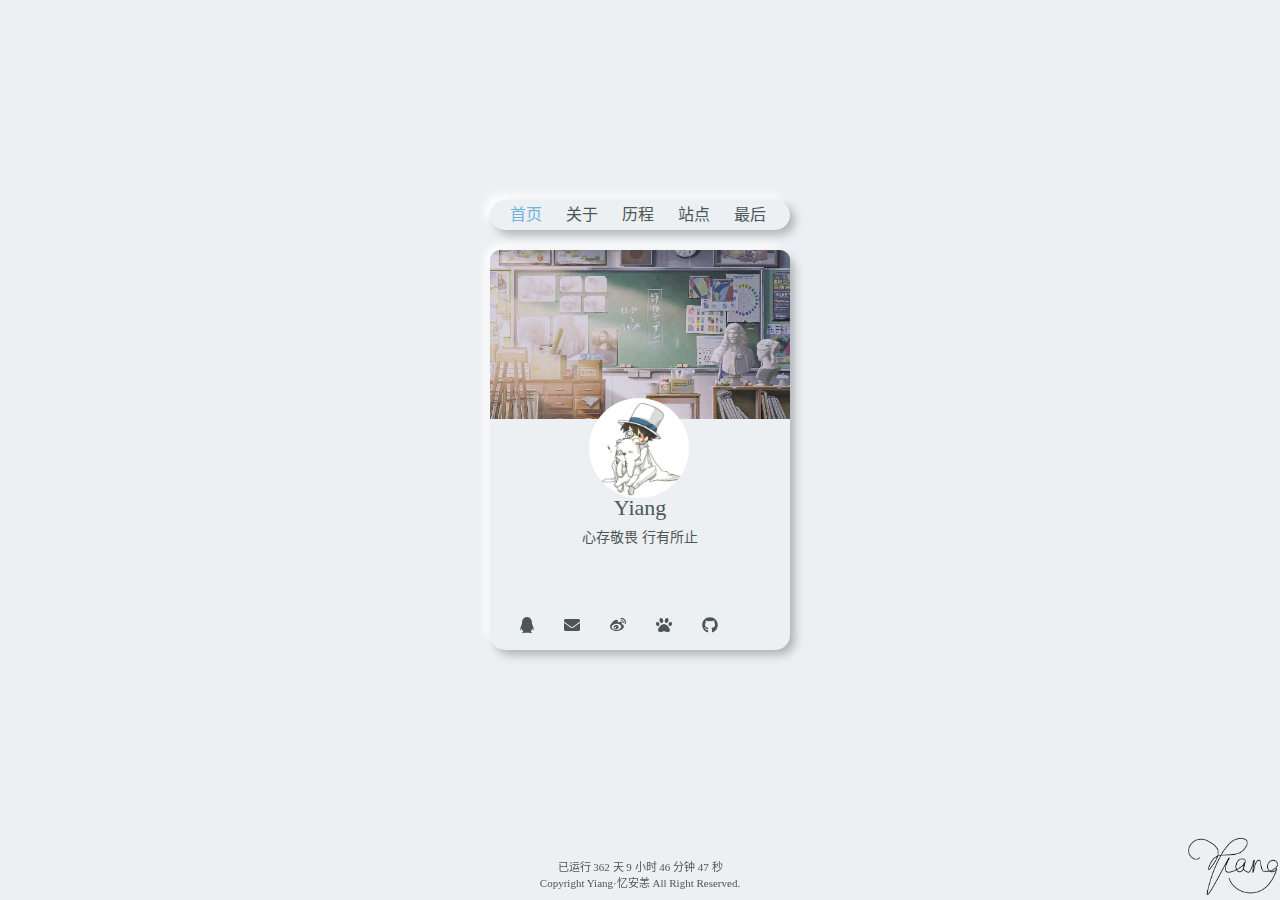
==== index.html @ 58bf8e08 "Add files via upload" ====
<!DOCTYPE html>
<html lang="zh-CN">

<head>
  <title>Yiang·忆安恙</title>
  <meta charset="utf-8" name="viewport"
    content="width=device-width, initial-scale=1, maximum-scale=1, user-scalable=no">
  <meta name="KEYWords" contect="Yiang的主页,忆安恙的主页,忆安恙,Yiang">
  <meta name="DEscription" contect="忆安恙的个人引导页">
  <meta name="Author" contect="Yiang·忆安恙">
  <meta name="Robots" contect="all">
  <meta name="baidu-site-verification" content="code-0yDveaYEZm" />
  <link rel="icon" type="image/x-ico" href="/images/yiang.ico" />
  <link rel="stylesheet" href="css/style.css">
  <link rel="preload" href="//at.alicdn.com/t/font_2791278_zftgvpwr8km.woff2" as="font" type="font/woff2"
    crossorigin="anonymous">
  <link rel="stylesheet" href="//at.alicdn.com/t/font_2791278_zftgvpwr8km.css">
</head>

<body>
  <div class="container">
    <!-- 主体开始 -->
    <div class="hander">
      <!-- 导航开始 -->
      <nav id="nav-menu">
        <a href="Javascript:void(0);" data-rel="home-me-section" class="active">首页</a>
        <a href="Javascript:void(0);" data-rel="about-exp-section">关于</a>
        <a href="Javascript:void(0);" data-rel="course-exp-section">历程</a>
        <a href="Javascript:void(0);" data-rel="website-exp-section">站点</a>
        <a href="Javascript:void(0);" data-rel="yiang-self-section">最后</a>
      </nav>
    </div><!-- 导航结束 -->
    <div class="content">
      <!-- 内容开始 -->
      <section class="home-me-section active-section">
        <!-- 首页开始 -->
        <div class="main">
          <!-- 首页内容 -->
          <img src="images/gy.webp" class="bgo">
          <img src="images/avatar.jpg" class="ato" onclick="alert('戳我干嘛 ￣へ￣')">
          <div class="name" onclick="javascript:this.innerHTML=(this.innerHTML=='Yiang'?'忆安恙':'Yiang');">Yiang</div>
          <div class="motto" onclick="javascript:this.innerHTML=(this.innerHTML=='心存敬畏 行有所止'?'学无止境 勇攀高峰':'心存敬畏 行有所止');">
            心存敬畏 行有所止</div>
          <div class="navo">
            <ul>
              <li><a href="https://qm.qq.com/cgi-bin/qm/qr?k=M-BLTF5rnTqwoP1SE7zLP_zsihvTj4y2&noverify=0
                  " target="_blank"><i class="fab fa-qq" onclick="alert('点击加我(*/ω＼*)')"></i></a></li><!-- QQ -->
              <li><a href="Javascript:void(0);"><i class="fas fa-envelope"
                    onclick="alert('古董店，有事请留言\n邮箱地址hhy@yiang.store\n期待收到大家的来信٩(๑❛ᴗ❛๑)۶')"></i></a></li><!-- 邮箱 -->
              <li><a href="Javascript:void(0);"><i class="fab fa-weibo"
                    onclick="alert('我的微博没有我的博客好看(〃´-ω･)\n去我的博客网站吧')"></i></a></li><!-- 微博 -->
              <li><a href="Javascript:void(0);"><i class="fas fa-paw" onclick="alert('正在加入百度SEO，敬请期待(*/ω＼*)')"></i></a>
              </li>
              <!--百度-->
              <!-- <li><a href="Javascript:void(0);"><i class="fab fa-twitter " onclick="alert('别戳了还没注册呢o(▼皿▼メ;)o')"></i></a></li>twitter -->
              <li><a href="https://www.facebook.com/profile.php?id=100069541862028" target="_blank"><i
                    class="iconfont icon-facebook" onclick="alert('浪迹全球\nFacebook极度缺少好友动态哦\n另外，翻墙教程在博客里有')"></i></a>
              </li>
              <li><a href="https://github.com/hhy-2021" target="_blank"><i class="fab fa-github"
                    onclick="alert('GitHub收藏和制作很多好玩的前端项目（小菜鸡一个😀），要的尽管fork，欢迎参观~(oﾟvﾟ)ノ')"></i></a></li><!-- github -->
            </ul>
          </div>
        </div><!-- 首页内容结束 -->
      </section><!-- 首页结束 -->


      <section class="about-exp-section">
        <!-- 关于开始 -->
        <div class="main">
          <!-- 关于内容 -->
          <img src="images/bgt3.jpeg" class="bgt">
          <!-- <img src="https://q1.qlogo.cn/g?b=qq&nk=3194703513&s=640" class="ats"> -->
          <div id=box222>
            <div class="about">
              <p>酷爱研究各种数码和黑科技，
                <br>自学感兴趣的一切东西，
                <br>虽然没进行过任何系统化的学习，
                <br>也努力去解决遇到的各种问题。
              </p>
            </div>
            <div class="about" style="margin-top:10px;">
              <p>实际上，这个小网页并不是我第一个网站，虽然看着很像。
                <br>这个网页只是为了填充域名的空白，以及当作一个门面。
                <br>在我刚接触网络的时候就想着，让别人能在网上搜索得到我。
                <br>所以当我发现可以拿GitHub Pages 来发布静态网站时立马就注册了域名。
                <br>关于我在全网的名字，想了很久，最后确定为YIANG【忆安恙】，域名后缀选了【.store】，小店的感觉。
                <br>最开始，我部署了一个博客网站，开始写一些记事或者感想。后来写的越来越多，思考的也越来越多。
                <br>从一开始写东西，到输出一些比较有意义的信息。也有可能哪天我成为了一个up主。

                <br><br>我想要的实现的还有很多，所以才要不断努力啊😋悄悄告诉你，每半年我都会发布新作品哦！
              </p>

            </div>
          </div>
        </div><!-- 关于内容结束 -->

      </section><!-- 关于结束 -->

      <section class="course-exp-section">
        <!-- 历程开始 -->
        <div class="main">
          <!-- 历程内容 -->
          <img src="images/bgt3.jpeg" class="bgt">
          <!-- <img src="https://q1.qlogo.cn/g?b=qq&nk=3194703513&s=640" class="ats"> -->
          <div class="box">
            <div id="boxs">
              <div class="track-list">
                <!-- 时间轴开始 -->
                <ul>
                  <li>
                    <i class="node-icon"><img src="images/tbl.svg"></i>
                    <span class="time" style="color:#2ECC71">2021-9-7</span>
                    <span class="txt" style="color:#2ECC71">个人网站拟建完成，域名www.yiang.store</span>
                  </li>

                  <li>
                    <i class="node-icon"><img src="images/tb.svg"></i>
                    <span class="time">2021-8-19</span>
                    <span class="txt">原博客网站更新同时，筹划搭建一个新的网页，设为www域名并作为个人主页</span>
                  </li>

                  <li>
                    <i class="node-icon"><img src="images/tb.svg"></i>
                    <span class="time">2021-4-25</span>
                    <span class="txt">基于兴趣和伟大的计划，开始学习一些Web前端的小知识并应用</span>
                  </li>

                  <li>
                    <i class="node-icon"><img src="images/tb.svg"></i>
                    <span class="time">2021-3-13</span>
                    <span class="txt">加入吾爱破解论坛。除了获取资源外，也经常看一些大佬的项目以及对操作系统更加熟悉</span>
                  </li>

                  <li>
                    <i class="node-icon"><img src="images/tb.svg"></i>
                    <span class="time">2021-3</span>
                    <span class="txt">在GitHub看一些好玩的项目，开始熟悉GitHub，以及GitHub Pages</span>
                  </li>

                  <li>
                    <i class="node-icon"><img src="images/tbl.svg"></i>
                    <span class="time">2021-2-22</span>
                    <span class="txt">建立第一个网站（现博客网站）https://blog.yiang.store</span>
                  </li>

                  <li>
                    <i class="node-icon"><img src="images/tbl.svg"></i>
                    <span class="time">2021-2-22</span>
                    <span class="txt">在阿里云注册域名yiang.store，随之很多东西伴随域名展开</span>
                  </li>

                  <li>
                    <i class="node-icon"><img src="images/tbl.svg"></i>
                    <span class="time">2020-12-26</span>
                    <span class="txt">注册微信公众号，取名忆安恙。本意为记录生活，后被博客取缔。</span>
                  </li>

                  <li>
                    <i class="node-icon"><img src="images/tb.svg"></i>
                    <span class="time">2020-5</span>
                    <span class="txt">疫情时期，没事经常逛一些线上课程。很皮毛地见识到了各职业领域的一些技能，平面设计、3D建模、编程等等</span>
                  </li>

                  <li>
                    <i class="node-icon"><img src="images/tb.svg"></i>
                    <span class="time">2020-4</span>
                    <span class="txt">疫情网课时期，开始使用js脚本。接触到了互联网的一些比较奇怪的东西</span>
                  </li>

                  <li>
                    <i class="node-icon"><img src="images/tb.svg"></i>
                    <span class="time">2019-11</span>
                    <span class="txt">双十一期间，从京东挂脚本开始，除了薅羊毛，也开阔了在互联网领域的视野</span>
                  </li>

                  <li>
                    <i class="node-icon"><img src="images/tb.svg"></i>
                    <span class="time">2019-10-24</span>
                    <span class="txt">买了电脑，开始琢磨怎么利益最大化，初步认识电脑(梦开始的地方)</span>
                  </li>

                  <li>
                    <i class="node-icon"><img src="images/tb.svg"></i>
                    <span class="time">2019</span>
                    <span class="txt">开始浪迹于互联网各大平台。</span>
                  </li>

                </ul>
              </div><!-- 时间轴结束 -->
            </div>
          </div>
          <div style="color:#aaa;text-align:center;font-size:10px">
            注: 上下滑动查看历史进程
          </div>
        </div><!-- 历程内容结束 -->
      </section><!-- 历程结束 -->


      <section class="website-exp-section">
        <!-- 站点开始 -->
        <div class="main">
          <!-- 站点内容开始 -->
          <img src="images/bgt3.jpeg" class="bgt">
          <!-- <img src="https://q1.qlogo.cn/g?b=qq&nk=3194703513&s=640" class="ats"> -->
          <div class="box">
            <div id="boxs">
              <ul>
                <li>
                  <!--
                  <a href="http://imlwj.cn" target="_blank">
                    <div class="web">小k博客</div>
                  </a>
                  <a href="http://k.wslwj.top/RE" target="_blank">
                    <div class="web">在线燃鹅工具</div>
                  </a>
                  <a href="https://xk319.52dg.cn" target="_blank">
                    <div class="web">QQ等级代挂</div>
                  </a>
                  <a href="https://thoughts.teambition.com/share/60cace46c998b4004610a906" target="_blank">
                    <div class="web">自选商城</div>
                  </a>
                  <a href="https://mp.weixin.qq.com/s/5jEFtNsxHDjj9rSSVGcsyA" target="_blank">
                    <div class="web">公众号合集</div>
                  </a>
                  <a href="https://gylwj.rth.app" target="_blank">
                    <div class="web">支付页面</div>
                  </a>
                  <a href="https://media.om.qq.com/author?id=MYXCzsFyY-JFyFgIdkCq95Ug0" target="_blank">
                    <div class="web">企鹅号主页</div>
                  </a>
                  <a href="https://csgy.rthe.xyz/640.png" target="_blank">
                    <div class="web">官方公众号</div>
                  </a>站点8-->
                  <a href="https://blog.yiang.store" target="_blank">
                    <div class="web">Yiang's Blog</div>
                  </a><!-- 站点1 -->
                  <!-- <div class="web" onclick="alert('敬请期待')">敬请期待</div>
                  <div class="tips">所有站点均正常运行</div> -->
                  <font size=2>我的博客网站，耗费了我大量的精力时间来维护和建设。
                    <br><br>当然，不像一些技术大佬的那么多高级开发日志，我只是个普普通通的站长，也没那么多专业知识。
                    <br><br>那更像是我学习写作以及写一些乱七八糟的东西的地方（。＾▽＾）因此也更显得真实与大众。
                    <br><br>如果你想了解我的博客记录了啥，可点击上方按钮进入~
                    <br><br>公众号【忆安恙】，虽然现在啥也没有<br><br>
                  </font>
                </li>
              </ul>
              <img src="/images/blog.png" alt="Yiang博客图片" width="233px">

            </div><!-- 站点内容结束 -->
          </div>
          <div style="color:#aaa;text-align:center;font-size:10px">
            如果你三个月后再来看看，保证让你大吃一惊
          </div>
        </div>
      </section><!-- 站点结束 -->

      <section class="yiang-self-section">
        <div class="main">
          <img src="images/zy.webp" class="bgt">
          <div id="box3">
            <div class="zuihou">
              <p>
                不知道在看的你是在哪里看到或发现这个页面？
                <br>可能是来自我的<del>装逼</del>分享，可能在某个社交平台发现，也可能在网上冲浪的时候看到。
                <br>在一些小伙伴眼里，能在我这里学到东西，真的很令我欣慰啊。所以我有时候也在想要不要做一个以大众视角、专门来分享我的见解或教程的网站。
                <br>不过以我现在的能力也多少有点差距，所以如果你有类似的想法，或许我们可以一起改变世界。
              </p>
            </div>
          </div>
        </div>

    </div><!-- 内容结束 -->
  </div><!-- 主体结束 -->

  <img src="images/yiang.png" style="width:90px;right:2px;position:fixed;bottom:5px;"><!-- 右下角国旗 -->
  <div class="footer">
    <!-- 底部版权 -->
    <span id="sitetime"></span><!-- 运行时间 -->
    <br>Copyright Yiang·忆安恙 All Right Reserved.
    <!-- <br><a href="https://857.rthe.xyz" target="_blank">小k网络历史导航</a> -->
  </div><!-- 版权结束 -->

  <div id="tp-weather-widget"></div><!-- 天气插件 -->
  <script>

    (function (a, h, g, f, e, d, c, b) { b = function () { d = h.createElement(g); c = h.getElementsByTagName(g)[0]; d.src = e; d.charset = "utf-8"; d.async = 1; c.parentNode.insertBefore(d, c) }; a["SeniverseWeatherWidgetObject"] = f; a[f] || (a[f] = function () { (a[f].q = a[f].q || []).push(arguments) }); a[f].l = +new Date(); if (a.attachEvent) { a.attachEvent("onload", b) } else { a.addEventListener("load", b, false) } }(window, document, "script", "SeniverseWeatherWidget", "//cdn.sencdn.com/widget2/static/js/bundle.js?t=" + parseInt((new Date().getTime() / 100000000).toString(), 10)));
    window.SeniverseWeatherWidget('show', {
      flavor: "bubble",
      location: "WX4FBXXFKE4F",
      geolocation: true,
      language: "zh-Hans",
      unit: "c",
      theme: "auto",
      token: "ac1d036a-99f3-4f88-ae98-f795bb93a9f0",
      hover: "disabled",
      container: "tp-weather-widget"
    })
  </script><!-- 天气插件结束 -->
  <script src="js/index.js"></script><!-- 核心插件 -->
  <script src="js/all.js"></script><!-- 图标库 -->
  <script src="js/Sitetime.js"></script><!-- 运行时间 -->
  <script src="js/Mouse.js"></script><!-- 点击烟花特效 -->
</body>

</html>
---- css/style.css ----
* {
    margin: 0;
    padding: 0;
    color:#4D5656;
  }
  a {
    -webkit-tap-highlight-color: rgba(255, 255, 255, 0);
    -webkit-user-select: none;
    -moz-user-focus: none;
    -moz-user-select: none;
    text-decoration: none;
  }
  ul li {
    list-style: none;
  }
  nav a{
    margin-left:20px;
  }
  nav a.active{
    color: #71b3dd;
  }
  body {
    background-color: #ecf0f3;
    }
  .container {
    width: 300px;
    height: 500px;
    position: absolute;
    top: 50%;
    left: 50%;
    z-index:1;
    -webkit-transform: translate(-50%, -50%);
    -moz-transform: translate(-50%, -50%);
    -ms-transform: translate(-50%, -50%);
    -o-transform: translate(-50%, -50%);
    transform: translate(-50%, -50%);
  }
  .hander {
    width: 100%;
    height: 30px;
    line-height:30px;
    z-index:1;
    background-color: #ecf0f3;
    border-radius: 15px;
    box-shadow: 5px 5px 10px #b1b4b6,
      -5px -5px 10px #ffffff;
  }
  .content {
    width: 100%;
    height: 400px;
    margin-top:20px;
    background-color: #ecf0f3;
    border-radius: 15px;
    box-shadow: 5px 5px 10px #b1b4b6,
      -5px -5px 10px #ffffff;
  }
  .content section{
    position: absolute;
    opacity: 0;
    transition: .4s ease-out;
  }
  .content section.active-section{
    opacity: 1;
  }
  .main {
    width: 300px;
    height: 400px;
    z-index:1;
    display:inline-block;
    position:relative;
    overflow: hidden;
    /* overflow-x: hidden;
    overflow-y: scroll; */
    border-radius: 10px;
  }
  .bgo {
    background-repeat: no-repeat;
    background-size: cover;
    width:100%;
  }
  .bgt {
    /* margin-bottom:40px; */
    /* 菜单下部与文字的间隔 */
    background-repeat: no-repeat;
    background-size: cover;
    width:100%;
  }
  .ato {
    width: 100px;
    height: 100px;
    position: absolute;
    top: 37%;
    left: 33%;
    border-radius: 50%;
  }
  .ats {
    width: 60px;
    height: 60px;
    position: absolute;
    top: 70px;
    left: 120px;
    border-radius: 50%;
    animation: light 4s ease-in-out infinite;
    transition: 0.5s;
  }
    .ats:hover {
    transform: scale(1.15) rotate(720deg);
  }
  .name {
    margin:0 auto;
    margin-top: 75px;
    height:20px;
    width:80px;
    line-height:20px;
    font-size: 22px;
    text-align: center;
  }
  .motto{
    margin:0 auto;
    font-size: 14px;
    text-align: center;
    margin-top:10px;
    width:130px;
    height:20px;
    line-height:20px;
  }
  .navo{
    text-align:center;
    position:fixed;
    bottom:65px;
  }
  .navo ul li{
    /* 底部按钮 */
    float:left;
    margin-left:30px;
    animation: light 4s ease-in-out infinite;
    transition: 0.5s;
  }
  .navo ul li:hover {
    transform: scale(1.15) rotate(720deg);
  }
  .about{
    font-size:12px;
    padding:10px;
    margin:40px;
    margin-top:0px;
    margin-bottom:0px;
    border-radius: 15px;
    background: #ecf0f3;
    box-shadow: inset 5px 5px 10px #b1b4b6,
      inset -5px -5px 10px #ffffff;
  }
  .zuihou{
    font-size:12px;
    padding:10px;
    margin:30px;
    margin-top:0px;
    margin-bottom:0px;
    border-radius: 15px;
    background: #ecf0f3;
    box-shadow: inset 5px 5px 10px #b1b4b6,
      inset -5px -5px 10px #ffffff;
  }
  .box{
    margin:20px;
    margin-top:0px;
    border-radius: 15px;
    padding:10px;
    margin-bottom:5px;
    background: #ecf0f3;
    box-shadow: inset 5px 5px 10px #b1b4b6,
      inset -5px -5px 10px #ffffff;
  }
  #boxs{
    margin:0px;
    height: 250px;
    overflow-x: hidden;
    overflow-y: scroll;
  }
  #boxs::-webkit-scrollbar{
    width: 5px;
    height: 5px;
  }
  #boxs::-webkit-scrollbar-track{
    border-radius: 12px;
    background-color: #eee;
  }
  #boxs::-webkit-scrollbar-thumb{
    border-radius: 12px;
    background-color: #aaa;
  }
  /* 关于页设置图片下div */
  #box222{
    margin:0px;
    height: 288px;
    overflow-x: hidden;
    overflow-y: scroll;
  }
  #box222::-webkit-scrollbar{
    width: 5px;
    height: 5px;
  }
  #box222::-webkit-scrollbar-track{
    border-radius: 12px;
    background-color: #eee;
  }
  #box222::-webkit-scrollbar-thumb{
    border-radius: 12px;
    background-color: #aaa;
  }
  .track-list li {
    position: relative;
    padding: 10px 0 0 20px;
    margin-left:15px;
    border-left: 2px solid #aaa;
  }
  .track-list li .node-icon {
    position: absolute;
    left: -10px;
    top: 50%;
    height:18px;
    border-radius: 50%;
    background-color:#ecf0f3;
  }
  .track-list li .time {
    position: relative;
    font-size:12px;
    width:100%;
    top:4px;
    display: inline-block;
    vertical-align: middle;
  }
  .track-list li .txt {
    position: relative;
    font-size:12px;
    top: 2px;
    display: inline-block;
    vertical-align: middle;
  }
  .web{
    width:75%;
    height:20px;
    text-align:center;
    background: #fafafa 
    repeating-linear-gradient(-45deg,#fff,#fff 1.125rem,transparent 1.125rem,transparent 2.25rem);
    box-shadow:0 2px 5px rgba(0,0,0,.15);
    margin:0 auto;
    margin-top:0px;
    margin-bottom:20px;
    padding:10px;
    border-radius:5px;
    font-size:15px;
    font-weight: 900;
  }
  .tips{
    width:73%;
    border-bottom-right-radius: 2px;
    border-left: 4px solid #2ECC71;
    border-top-right-radius: 2px;
    margin: 0 auto;
    text-align:center;
    padding: 10px;
    position: relative;
    background-color: #f8f8f8;
    font-size:15px;
  }
  .footer{
    width:100%;
    margin: 0 auto;
    font-size:11px;
    text-align:center;
    position:fixed;
    bottom:10px;
  }
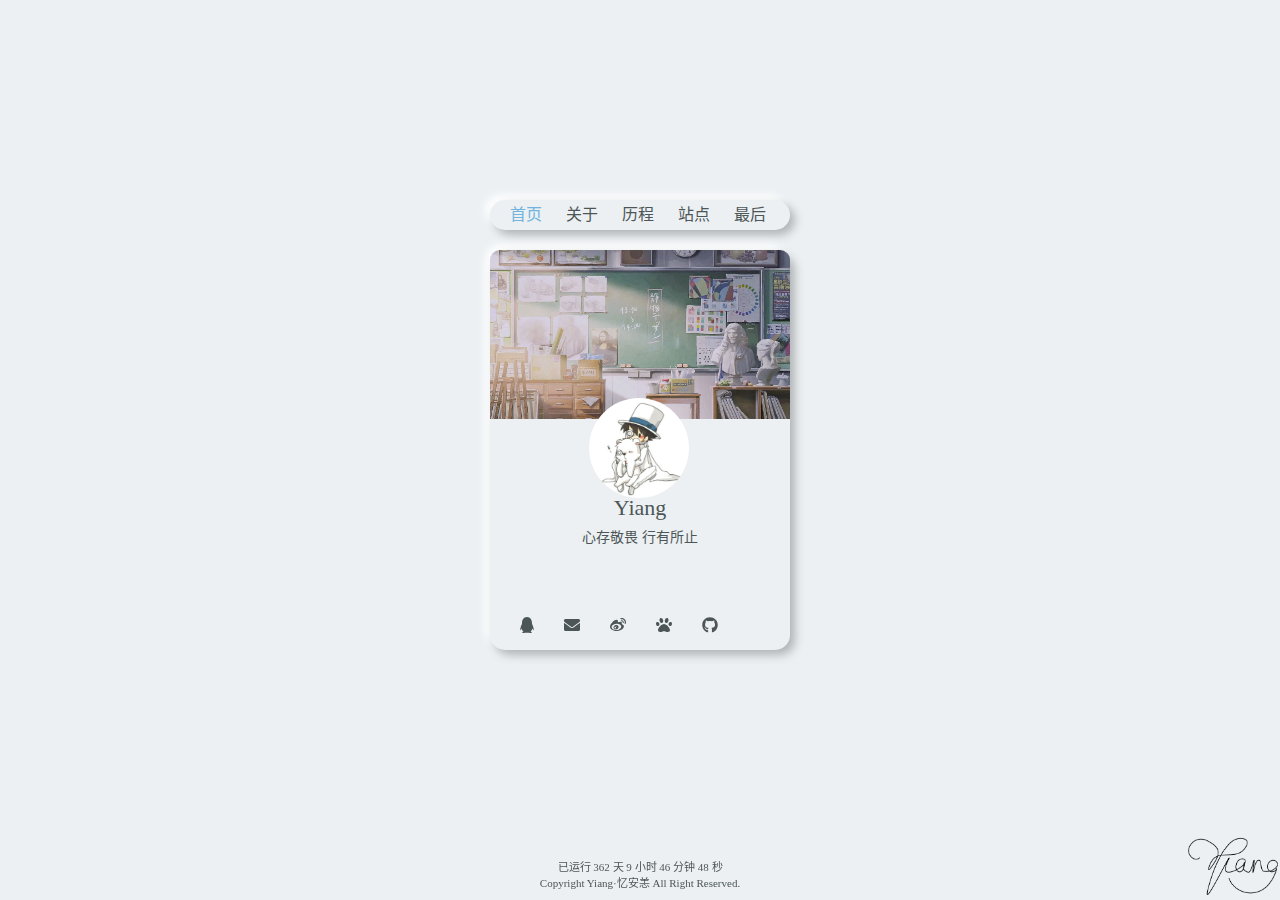
==== commit 76535de0: "修改一点点主页" ====
--- a/index.html
+++ b/index.html
@@ -49,7 +49,7 @@
                     onclick="alert('古董店，有事请留言\n邮箱地址hhy@yiang.store\n期待收到大家的来信٩(๑❛ᴗ❛๑)۶')"></i></a></li><!-- 邮箱 -->
               <li><a href="Javascript:void(0);"><i class="fab fa-weibo"
                     onclick="alert('我的微博没有我的博客好看(〃´-ω･)\n去我的博客网站吧')"></i></a></li><!-- 微博 -->
-              <li><a href="Javascript:void(0);"><i class="fas fa-paw" onclick="alert('正在加入百度SEO，敬请期待(*/ω＼*)')"></i></a>
+              <li><a href="Javascript:void(0);"><i class="fas fa-paw" onclick="alert('正在加入百度SEO，敬请期待(*/ω＼*)\n已经加入谷歌SEO，谷歌能搜素到我啦')"></i></a>
               </li>
               <!--百度-->
               <!-- <li><a href="Javascript:void(0);"><i class="fab fa-twitter " onclick="alert('别戳了还没注册呢o(▼皿▼メ;)o')"></i></a></li>twitter -->
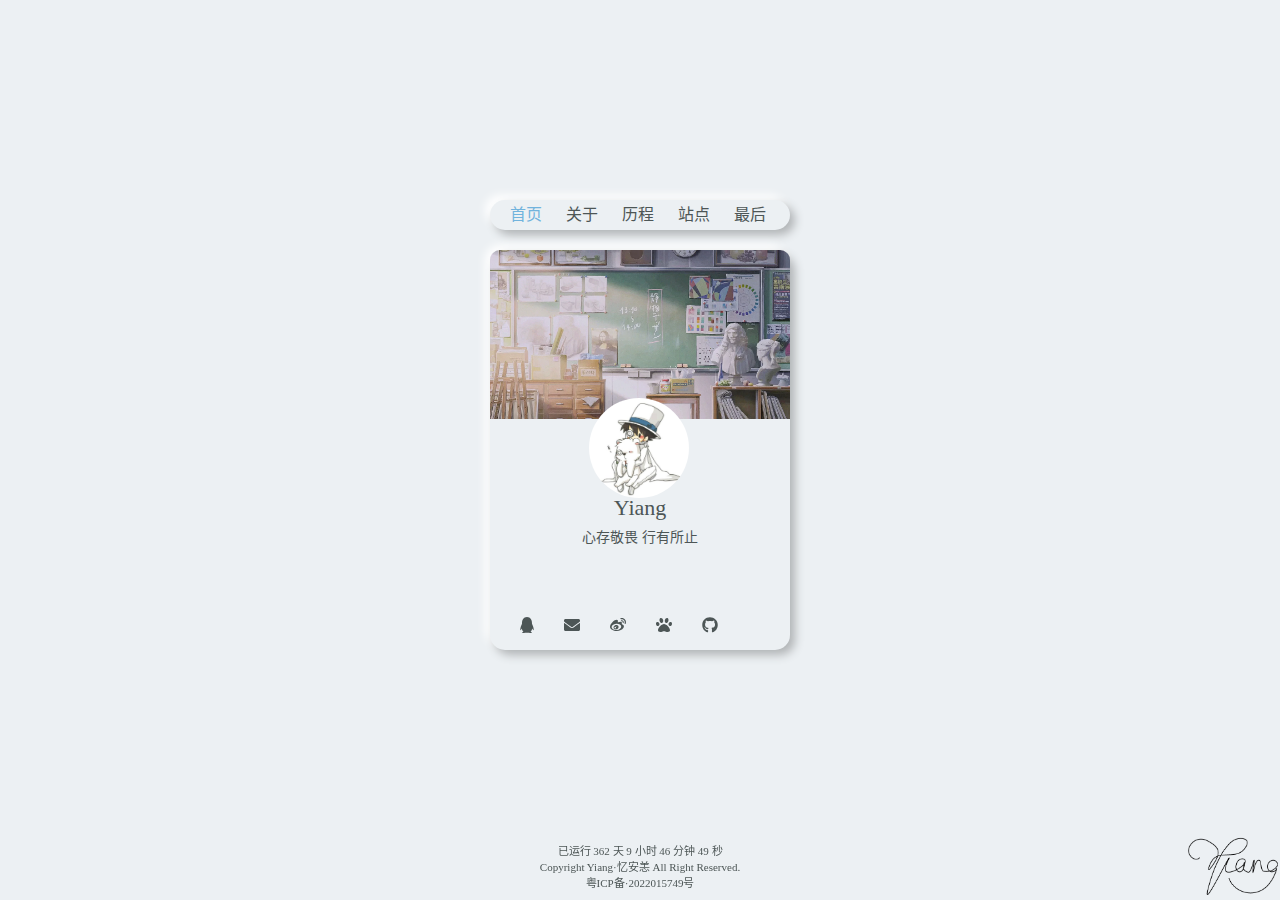
==== commit 4082c477: "“加了备案号”" ====
--- a/index.html
+++ b/index.html
@@ -277,7 +277,8 @@
     <!-- 底部版权 -->
     <span id="sitetime"></span><!-- 运行时间 -->
     <br>Copyright Yiang·忆安恙 All Right Reserved.
-    <!-- <br><a href="https://857.rthe.xyz" target="_blank">小k网络历史导航</a> -->
+    <br><a href="http://www.beian.miit.gov.cn/" target="_blank">粤ICP备·2022015749号</a>
+    <!-- https://857.rthe.xyz  小黑网络科技 -->
   </div><!-- 版权结束 -->
 
   <div id="tp-weather-widget"></div><!-- 天气插件 -->
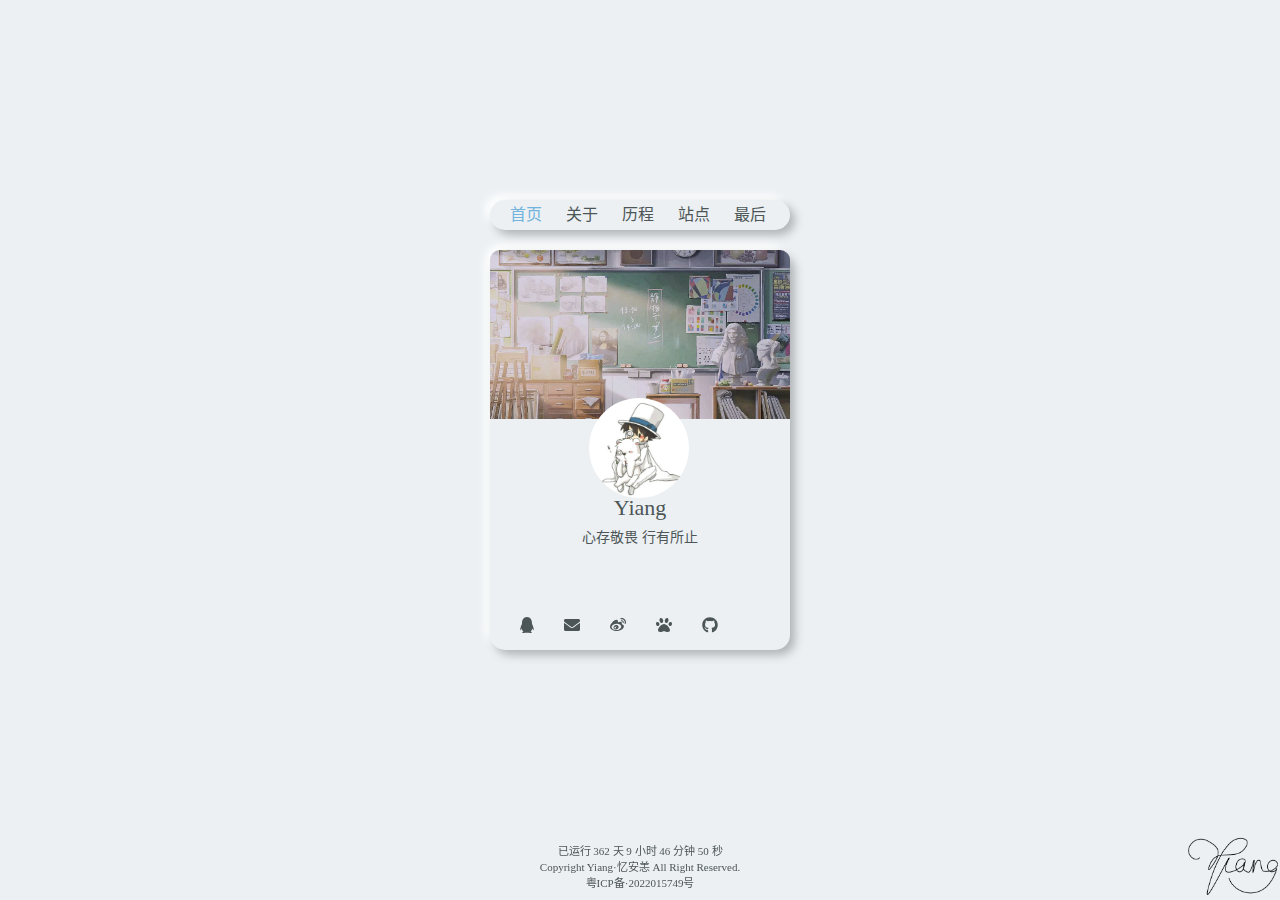
==== commit d71ae712: "备案链接修正" ====
--- a/index.html
+++ b/index.html
@@ -277,7 +277,7 @@
     <!-- 底部版权 -->
     <span id="sitetime"></span><!-- 运行时间 -->
     <br>Copyright Yiang·忆安恙 All Right Reserved.
-    <br><a href="http://www.beian.miit.gov.cn/" target="_blank">粤ICP备·2022015749号</a>
+    <br><a href="http://beian.miit.gov.cn/" target="_blank">粤ICP备·2022015749号</a>
     <!-- https://857.rthe.xyz  小黑网络科技 -->
   </div><!-- 版权结束 -->
 
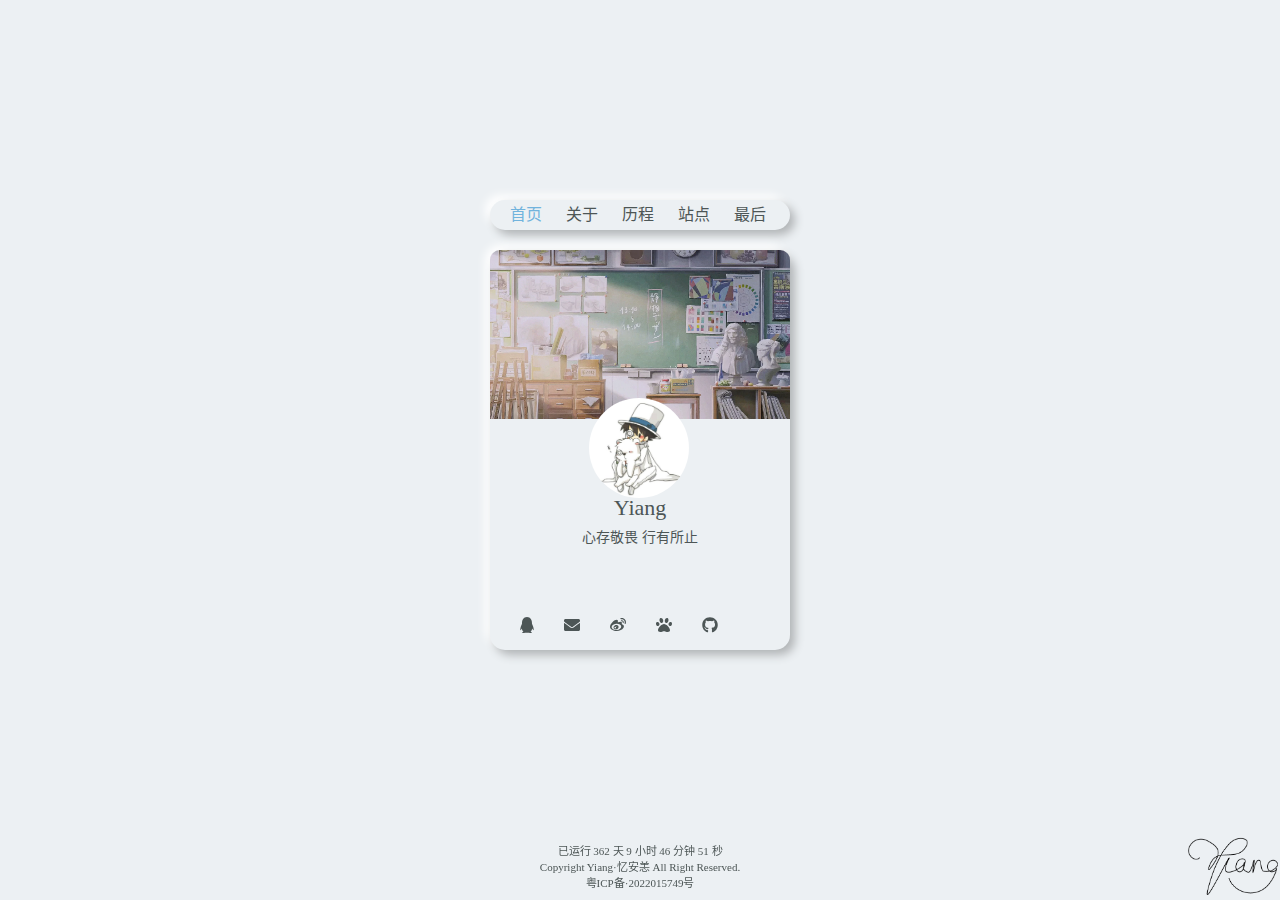
==== commit 783b113f: "更新" ====
--- a/index.html
+++ b/index.html
@@ -107,6 +107,19 @@
               <div class="track-list">
                 <!-- 时间轴开始 -->
                 <ul>
+
+                  <li>
+                    <i class="node-icon"><img src="images/tb.svg"></i>
+                    <span class="time">2022-10-3</span>
+                    <span class="txt">随着我对摄影的了解，我做了个网站展示我的摄影作品 photo.yiang.store</span>
+                  </li>
+
+                  <li>
+                    <i class="node-icon"><img src="images/tb.svg"></i>
+                    <span class="time">2022-8-1</span>
+                    <span class="txt">安恙科技工作室成立，我拥有了自己的营业执照</span>
+                  </li>
+
                   <li>
                     <i class="node-icon"><img src="images/tbl.svg"></i>
                     <span class="time" style="color:#2ECC71">2021-9-7</span>
@@ -231,6 +244,10 @@
                   <a href="https://csgy.rthe.xyz/640.png" target="_blank">
                     <div class="web">官方公众号</div>
                   </a>站点8-->
+                  <a href="https://photo.yiang.store" target="_blank">
+                    <div class="web">Yiang's 摄影作品网站</div>
+                  </a>
+
                   <a href="https://blog.yiang.store" target="_blank">
                     <div class="web">Yiang's Blog</div>
                   </a><!-- 站点1 -->
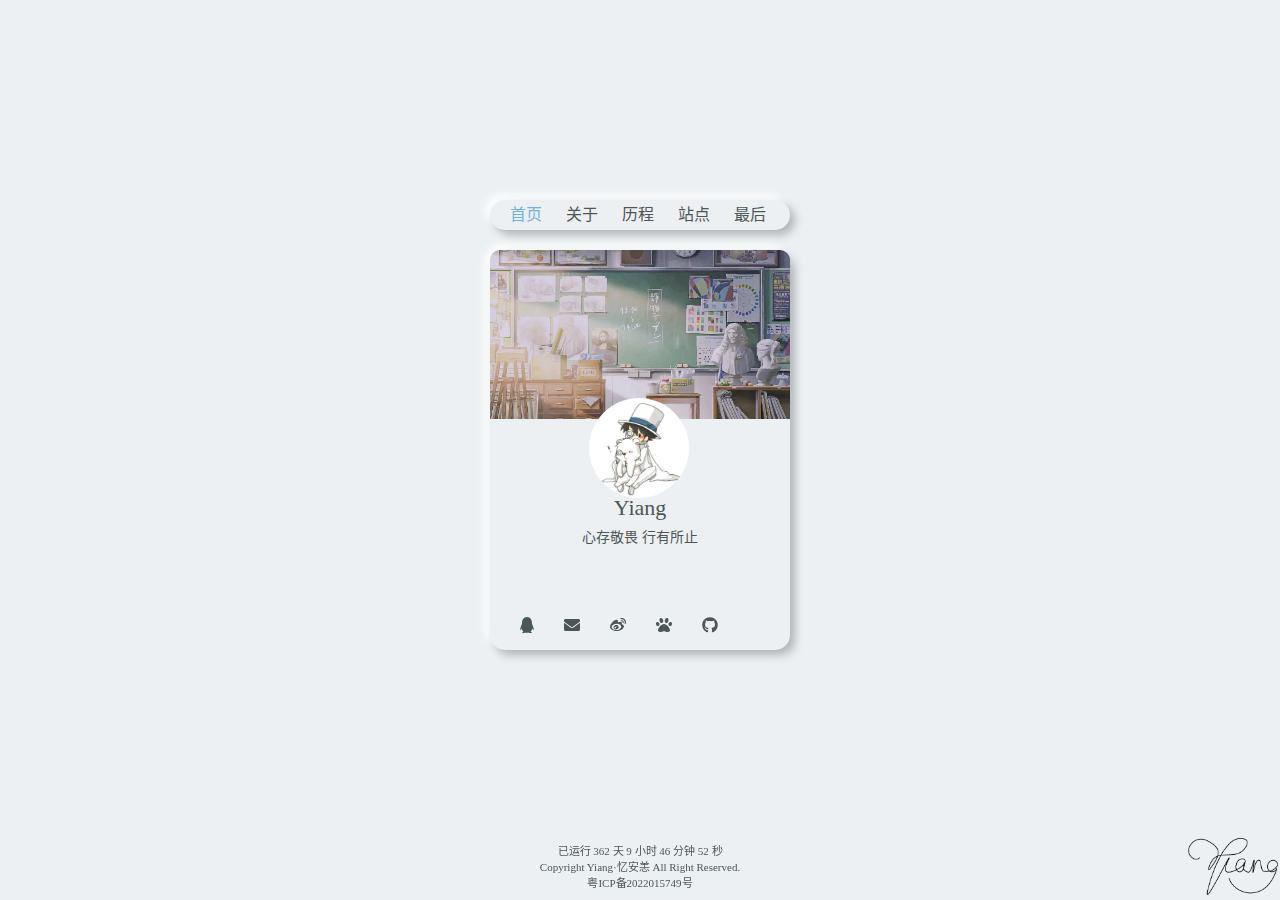
==== commit cf1c0964: "ICP" ====
--- a/index.html
+++ b/index.html
@@ -294,7 +294,7 @@
     <!-- 底部版权 -->
     <span id="sitetime"></span><!-- 运行时间 -->
     <br>Copyright Yiang·忆安恙 All Right Reserved.
-    <br><a href="http://beian.miit.gov.cn/" target="_blank">粤ICP备·2022015749号</a>
+    <br><a href="http://beian.miit.gov.cn/" target="_blank">粤ICP备2022015749号</a>
     <!-- https://857.rthe.xyz  小黑网络科技 -->
   </div><!-- 版权结束 -->
 
